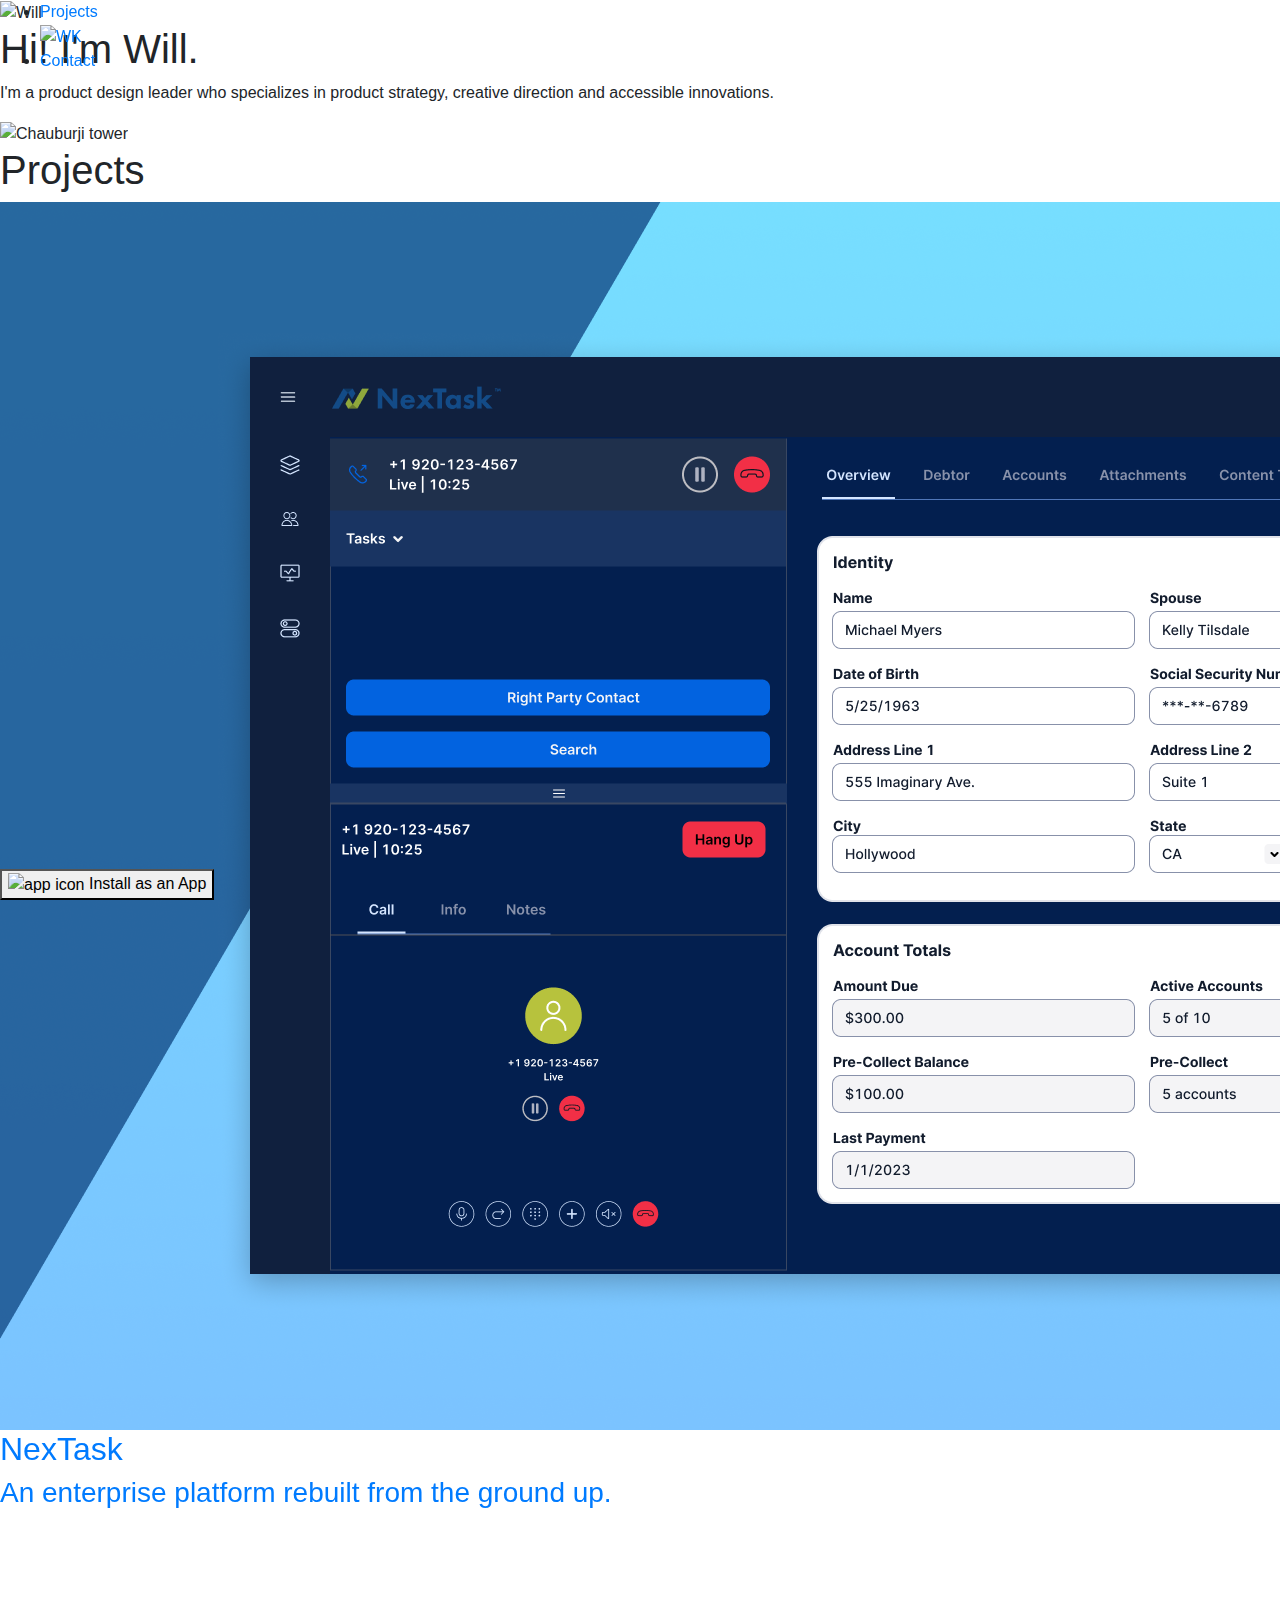
==== index.html @ db50d6b6 "Update after rewrite" ====
<!DOCTYPE html>
<html>
  <head>
    <title>Will - Product Designer</title>
    <meta name="viewport" content="width=device-width, initial-scale=1, maximum-scale=1">
    <link rel="canonical" href="https://willckyle.github.io/" />
    <link rel="manifest" href="manifest.json">

    <link rel="icon" href="img/favicon.png">
    <link rel="apple-touch-icon" size="192x192" href="img/favicon192.png">
    <link rel="apple-touch-icon" size="512x512" href="img/favicon512.png">

    <link rel="stylesheet" href="https://fonts.googleapis.com/css2?family=Montserrat&display=swap">
    <link rel="stylesheet" href="https://stackpath.bootstrapcdn.com/bootstrap/4.5.0/css/bootstrap.min.css" />
    <link rel="stylesheet" href="https://stackpath.bootstrapcdn.com/font-awesome/4.7.0/css/font-awesome.min.css" />
    <link rel="stylesheet" href="https://unpkg.com/aos@next/dist/aos.css" />
    <link rel="stylesheet" href="/style.css" />

    <script src="https://code.jquery.com/jquery-3.5.1.slim.min.js" integrity="sha384-DfXdz2htPH0lsSSs5nCTpuj/zy4C+OGpamoFVy38MVBnE+IbbVYUew+OrCXaRkfj" crossorigin="anonymous"></script>
    <script src="https://cdn.jsdelivr.net/npm/popper.js@1.16.0/dist/umd/popper.min.js" integrity="sha384-Q6E9RHvbIyZFJoft+2mJbHaEWldlvI9IOYy5n3zV9zzTtmI3UksdQRVvoxMfooAo" crossorigin="anonymous"></script>
    <script src="https://stackpath.bootstrapcdn.com/bootstrap/4.5.0/js/bootstrap.min.js" integrity="sha384-OgVRvuATP1z7JjHLkuOU7Xw704+h835Lr+6QL9UvYjZE3Ipu6Tp75j7Bh/kR0JKI" crossorigin="anonymous"></script>
    <script src="/main.js"></script>


  </head>

<body>

  <nav class="fixed-top" role="navigation" id="navbar">

        <ul class="navigation-bar">

          <li class="navigation-item">
            <a class="navigation-link project-link" href="#projects">Projects</a>
          </li>
          <a href="#" class="wk"><img src="img/WK.png" alt="WK"></a>
          <li class="navigation-item">
            <a class="navigation-link contact-link" href="#contact">Contact</a>
          </li>


        </ul>

  </nav>


    <div class="block" id="home">

      <div class="intro">
        <img class="will" src="img/Will.jpg" alt="Will"> </img>
        <div class="home-text">
          <h1>Hi! I'm Will.</h1>
          <p>I'm a product design leader who specializes in product strategy, creative direction and accessible innovations.</p>
        </div>
      </div>

      <picture class="chauburji">
        <source srcset="img/chauburjiTowerFC.png 1x" media="(min-width: 800px)">
        <img src="img/chauburjiTowerThinFCT.png" alt="Chauburji tower"> </img>
      </picture>

    </div>



    <div id="projects">

      <h1 class="project-header">Projects</h1>

      <a href="nextask/">
        <div class="container-custom" data-aos="fade-up" data-aos-offset="130" data-aos-duration="800"> 
            <img class="project-image" src="img/n1.png" alt="Nextask">
            <div class="project-textbox">
              <h2>NexTask</h2>
              <h3>An enterprise platform rebuilt from the ground up. </h3>
            </div>
        </div>
      </a>

      <a href="odomo/">
        <div class="container-custom" data-aos="fade-up" data-aos-offset="130" data-aos-duration="800"> 
            <img class="project-image" src="img/o1.png" alt="Odomo">
            <div class="project-textbox">
              <h2>Odomo</h2>
              <h3>A web3 consumer app to transform real-world communities.</h3>
            </div>
        </div>
      </a>

      <a href="roydan-design-system/">
        <div class="container-custom" data-aos="fade-up" data-aos-offset="130" data-aos-duration="800"> 
            <img class="project-image" src="img/d1.png" alt="Roydan Design System">
            <div class="project-textbox">
              <h2>Roydan Design System</h2>
              <h3>A design system and pipeline for an agile team.</h3>
            </div>
        </div>
      </a>
      
    </div>

    <div class="block" id="contact">
      <div class="container square" data-aos="fade-up" data-aos-offset="150" data-aos-duration="600" >

          <div class="contact-box">
            <h2 class="contact-title">Contact</h2>
          </div>

          <p>Feel free to get in touch to discuss opportunities, potential collaboration, or just to chat!</p><br>

          <div class="contact-box contact-box-two">
          <div class="email-box" >
            <input type="text" class="textBox" name="Email" id="Email" value="williamofnewe@gmail.com" onclick="this.focus();this.select();myFunction()" readonly="readonly">
            <div class="copyIcon" onclick="myFunction()"><img src="img/copyIcon.png"></img></div>
            <a href="https://mail.google.com/mail/u/0/#inbox?compose=new" target=”_blank” class="emailButton"><img src="img/gmail.png" alt="Gmail"></a>
            <a href="https://outlook.live.com/mail/0/inbox" target=”_blank” class="emailButton"><img src="img/outlook.png" alt="Outlook"></a>
          </div>
          </div>


          <a href="https://www.linkedin.com/in/will-kyle-656aa6156/" target=”_blank” class="social-link">LinkedIn</a>
          <a href="https://github.com/WillCKyle" target=”_blank” class="social-link">GitHub</a>

      </div>

      <footer class="ios-popup" data-aos="fade" data-aos-delay="5000" data-aos-duration="1000">
        <img class="ios-icon" src="img/favicon.png" alt="ios app icon"></img>
        <img id="close" class="close-ios" src="img/x.png" alt="Close"></img>
        <p class="add-message">Tap <img src="img/iosShare.png" alt="iOS Share button"/> then select</p>
        <p class="add-message add-bold">'Add to home screen'</p>
        <p class="add-message">to install this app.</p>
      </footer>

    </div>


    <footer class="fixed-bottom footer" id="footer">
      <button class="add-button"><img class="pwa-icon" src="img/favicon.png" alt="app icon"></img> Install as an App</button>
    </footer>


    <script src="/pwa.js"></script>
    <script>
      if (navigator.serviceWorker) {
        navigator.serviceWorker.register('/sw.js')
      }
    </script>
    <script src="https://unpkg.com/aos@next/dist/aos.js"></script>
    <script>
      AOS.init();
    </script>



  </body>
</html>
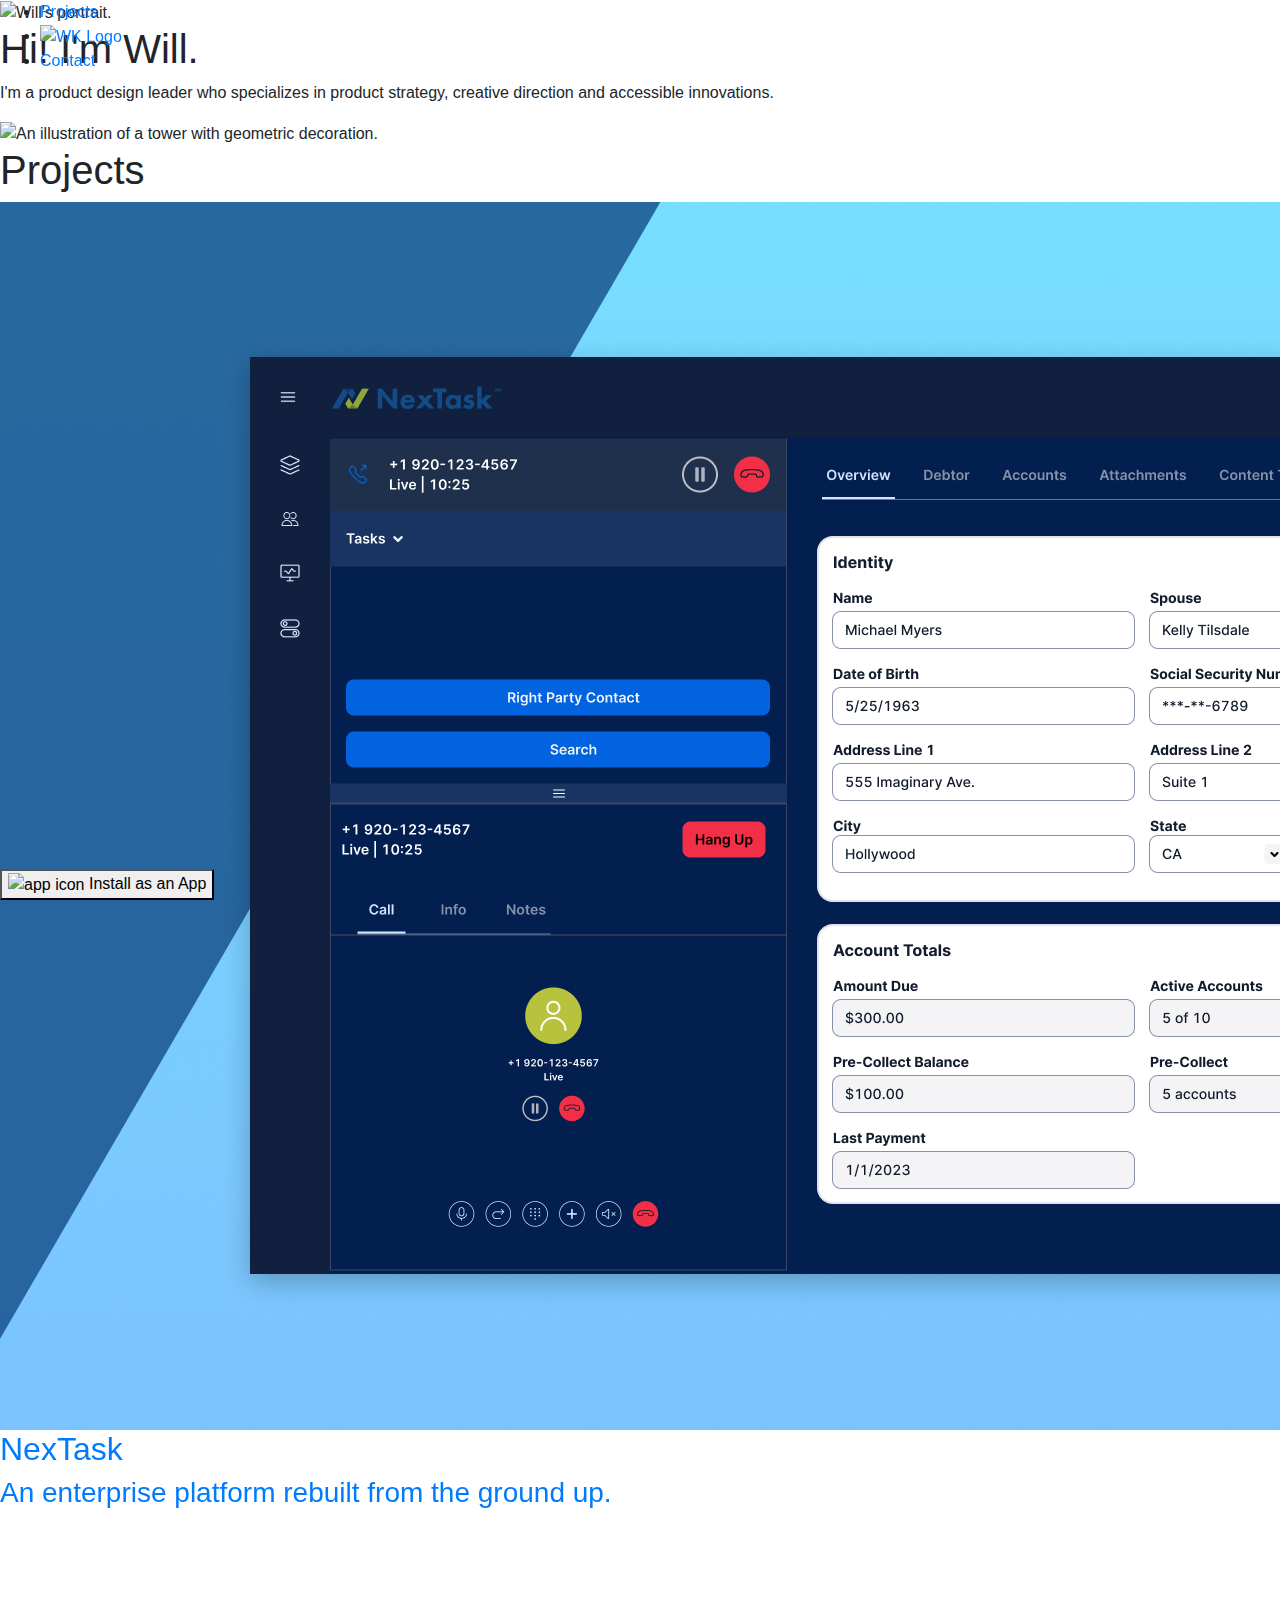
==== commit 30579da4: "WCAG" ====
--- a/index.html
+++ b/index.html
@@ -1,8 +1,8 @@
 <!DOCTYPE html>
-<html>
+<html lang="en">
   <head>
     <title>Will - Product Designer</title>
-    <meta name="viewport" content="width=device-width, initial-scale=1, maximum-scale=1">
+    <meta name="viewport" content="width=device-width, initial-scale=1">
     <link rel="canonical" href="https://willckyle.github.io/" />
     <link rel="manifest" href="manifest.json">
 
@@ -10,7 +10,9 @@
     <link rel="apple-touch-icon" size="192x192" href="img/favicon192.png">
     <link rel="apple-touch-icon" size="512x512" href="img/favicon512.png">
 
-    <link rel="stylesheet" href="https://fonts.googleapis.com/css2?family=Montserrat&display=swap">
+    <link rel="preconnect" href="https://fonts.googleapis.com">
+    <link rel="preconnect" href="https://fonts.gstatic.com" crossorigin>
+    <link href="https://fonts.googleapis.com/css2?family=Montserrat:ital,wght@0,100..900;1,100..900&display=swap" rel="stylesheet">
     <link rel="stylesheet" href="https://stackpath.bootstrapcdn.com/bootstrap/4.5.0/css/bootstrap.min.css" />
     <link rel="stylesheet" href="https://stackpath.bootstrapcdn.com/font-awesome/4.7.0/css/font-awesome.min.css" />
     <link rel="stylesheet" href="https://unpkg.com/aos@next/dist/aos.css" />
@@ -33,7 +35,9 @@
           <li class="navigation-item">
             <a class="navigation-link project-link" href="#projects">Projects</a>
           </li>
-          <a href="#" class="wk"><img src="img/WK.png" alt="WK"></a>
+          <li>
+            <a href="#" class="wk"><img src="img/WK.png" alt="WK Logo"></a>
+          </li>
           <li class="navigation-item">
             <a class="navigation-link contact-link" href="#contact">Contact</a>
           </li>
@@ -47,7 +51,7 @@
     <div class="block" id="home">
 
       <div class="intro">
-        <img class="will" src="img/Will.jpg" alt="Will"> </img>
+        <img class="will" src="img/Will.jpg" alt="Will's portrait."> </img>
         <div class="home-text">
           <h1>Hi! I'm Will.</h1>
           <p>I'm a product design leader who specializes in product strategy, creative direction and accessible innovations.</p>
@@ -55,8 +59,8 @@
       </div>
 
       <picture class="chauburji">
-        <source srcset="img/chauburjiTowerFC.png 1x" media="(min-width: 800px)">
-        <img src="img/chauburjiTowerThinFCT.png" alt="Chauburji tower"> </img>
+        <source srcset="img/chauburjiTowerFC.png 1x" media="(min-width: 900px)">
+        <img src="img/chauburjiTowerThinFCT.png" alt="An illustration of a tower with geometric decoration."> </img>
       </picture>
 
     </div>
@@ -77,15 +81,7 @@
         </div>
       </a>
 
-      <a href="odomo/">
-        <div class="container-custom" data-aos="fade-up" data-aos-offset="130" data-aos-duration="800"> 
-            <img class="project-image" src="img/o1.png" alt="Odomo">
-            <div class="project-textbox">
-              <h2>Odomo</h2>
-              <h3>A web3 consumer app to transform real-world communities.</h3>
-            </div>
-        </div>
-      </a>
+      
 
       <a href="roydan-design-system/">
         <div class="container-custom" data-aos="fade-up" data-aos-offset="130" data-aos-duration="800"> 
@@ -93,6 +89,16 @@
             <div class="project-textbox">
               <h2>Roydan Design System</h2>
               <h3>A design system and pipeline for an agile team.</h3>
+            </div>
+        </div>
+      </a>
+
+      <a href="odomo/">
+        <div class="container-custom" data-aos="fade-up" data-aos-offset="130" data-aos-duration="800"> 
+            <img class="project-image" src="img/o1.png" alt="Odomo">
+            <div class="project-textbox">
+              <h2>Odomo</h2>
+              <h3>A consumer app to help small businesses build communities.</h3>
             </div>
         </div>
       </a>
@@ -109,12 +115,15 @@
           <p>Feel free to get in touch to discuss opportunities, potential collaboration, or just to chat!</p><br>
 
           <div class="contact-box contact-box-two">
-          <div class="email-box" >
-            <input type="text" class="textBox" name="Email" id="Email" value="williamofnewe@gmail.com" onclick="this.focus();this.select();myFunction()" readonly="readonly">
-            <div class="copyIcon" onclick="myFunction()"><img src="img/copyIcon.png"></img></div>
-            <a href="https://mail.google.com/mail/u/0/#inbox?compose=new" target=”_blank” class="emailButton"><img src="img/gmail.png" alt="Gmail"></a>
-            <a href="https://outlook.live.com/mail/0/inbox" target=”_blank” class="emailButton"><img src="img/outlook.png" alt="Outlook"></a>
-          </div>
+            <label> 
+              <span>Email:</span>
+              <div class="email-box" >
+                <input type="text" class="textBox" name="Email" id="Email" value="williamofnewe@gmail.com" onclick="this.focus();this.select();myFunction()" readonly="readonly">
+                <div class="copyIcon" onclick="myFunction()"><img src="img/copyIcon.png" alt="Copy email address."></img></div>
+                <a href="https://mail.google.com/mail/u/0/#inbox?compose=new" target=”_blank” class="emailButton" alt="Open in Gmail."><img src="img/gmail.png" alt="Gmail"></a>
+                <a href="https://outlook.live.com/mail/0/inbox" target=”_blank” class="emailButton"><img src="img/outlook.png" alt="Open in Outlook"></a>
+              </div>
+            </label>
           </div>
 
 
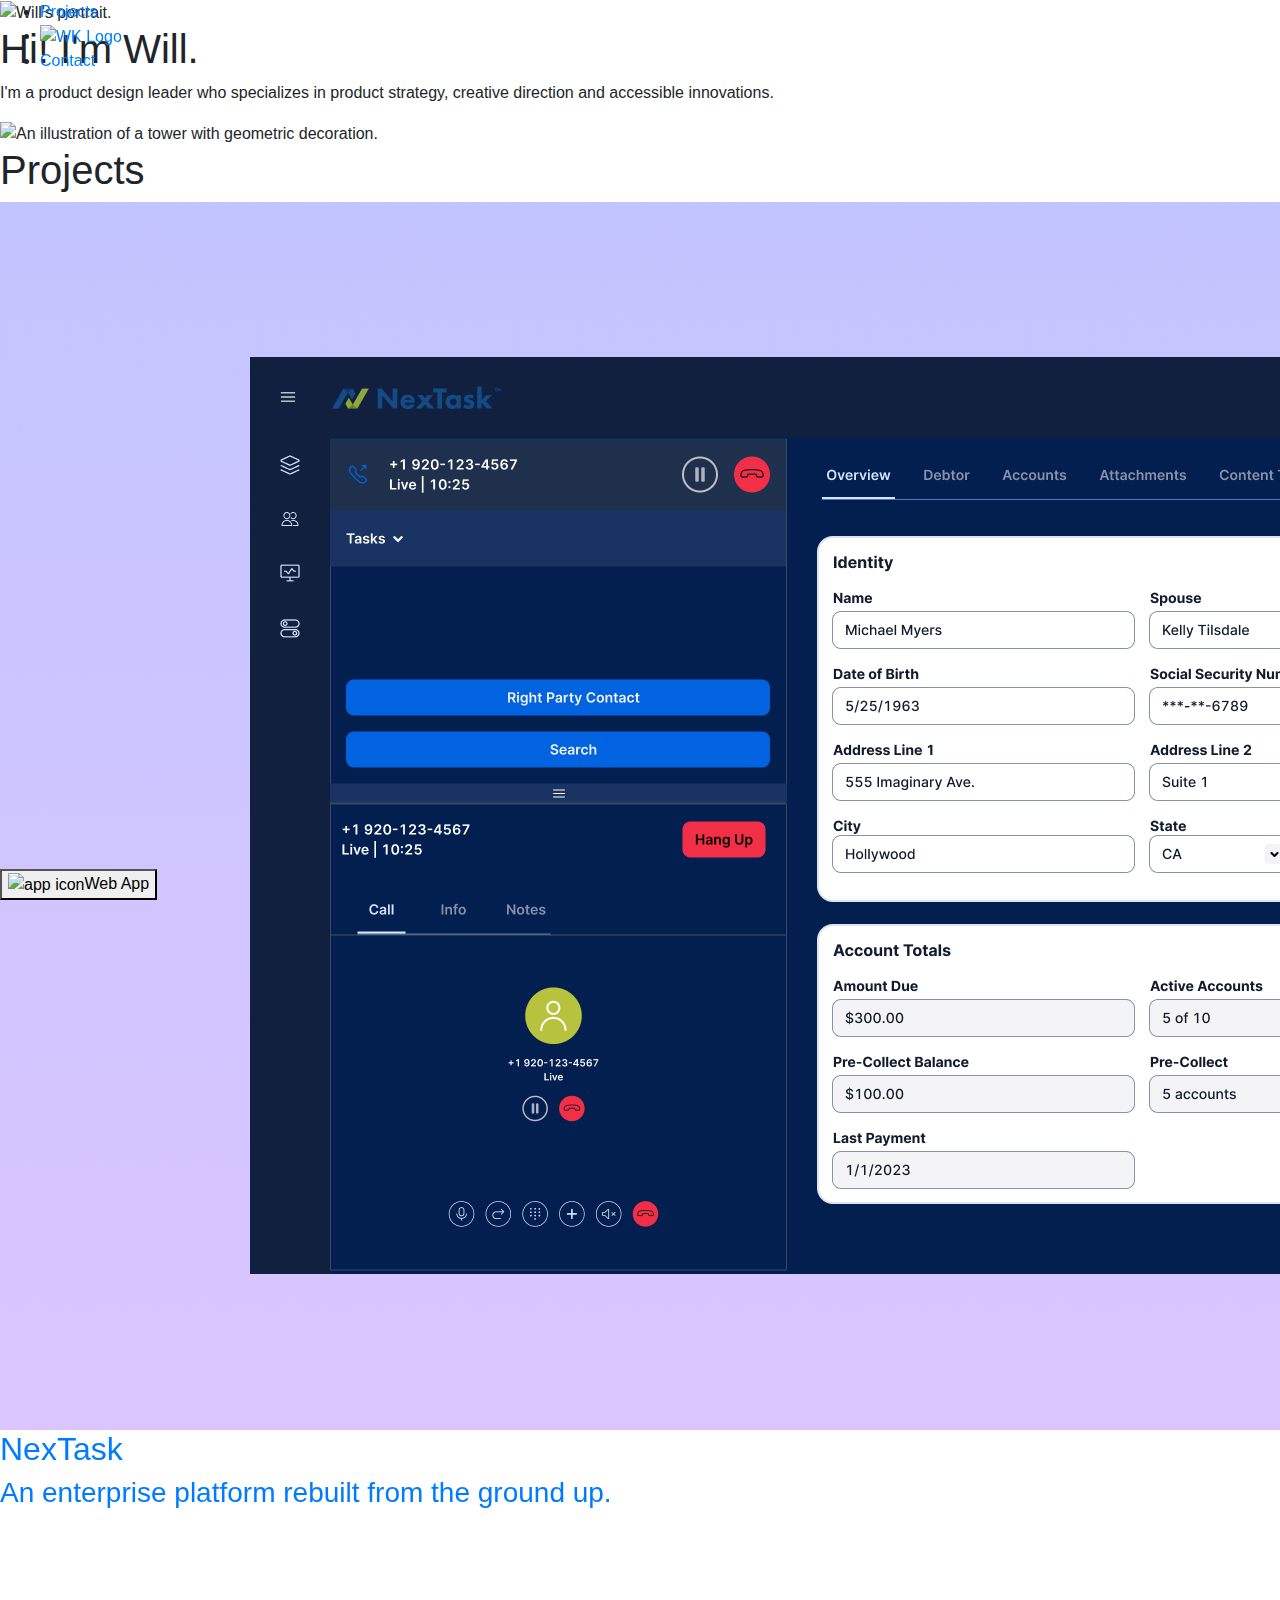
==== commit efbd0c9f: "removed password" ====
--- a/index.html
+++ b/index.html
@@ -132,19 +132,19 @@
 
       </div>
 
-      <footer class="ios-popup" data-aos="fade" data-aos-delay="5000" data-aos-duration="1000">
+      <!-- <footer class="ios-popup" data-aos="fade" data-aos-delay="5000" data-aos-duration="1000">
         <img class="ios-icon" src="img/favicon.png" alt="ios app icon"></img>
         <img id="close" class="close-ios" src="img/x.png" alt="Close"></img>
         <p class="add-message">Tap <img src="img/iosShare.png" alt="iOS Share button"/> then select</p>
         <p class="add-message add-bold">'Add to home screen'</p>
         <p class="add-message">to install this app.</p>
-      </footer>
+      </footer> -->
 
     </div>
 
 
     <footer class="fixed-bottom footer" id="footer">
-      <button class="add-button"><img class="pwa-icon" src="img/favicon.png" alt="app icon"></img> Install as an App</button>
+      <button class="add-button"><img class="pwa-icon" src="img/favicon.png" alt="app icon"></img>Web App</button>
     </footer>
 
 
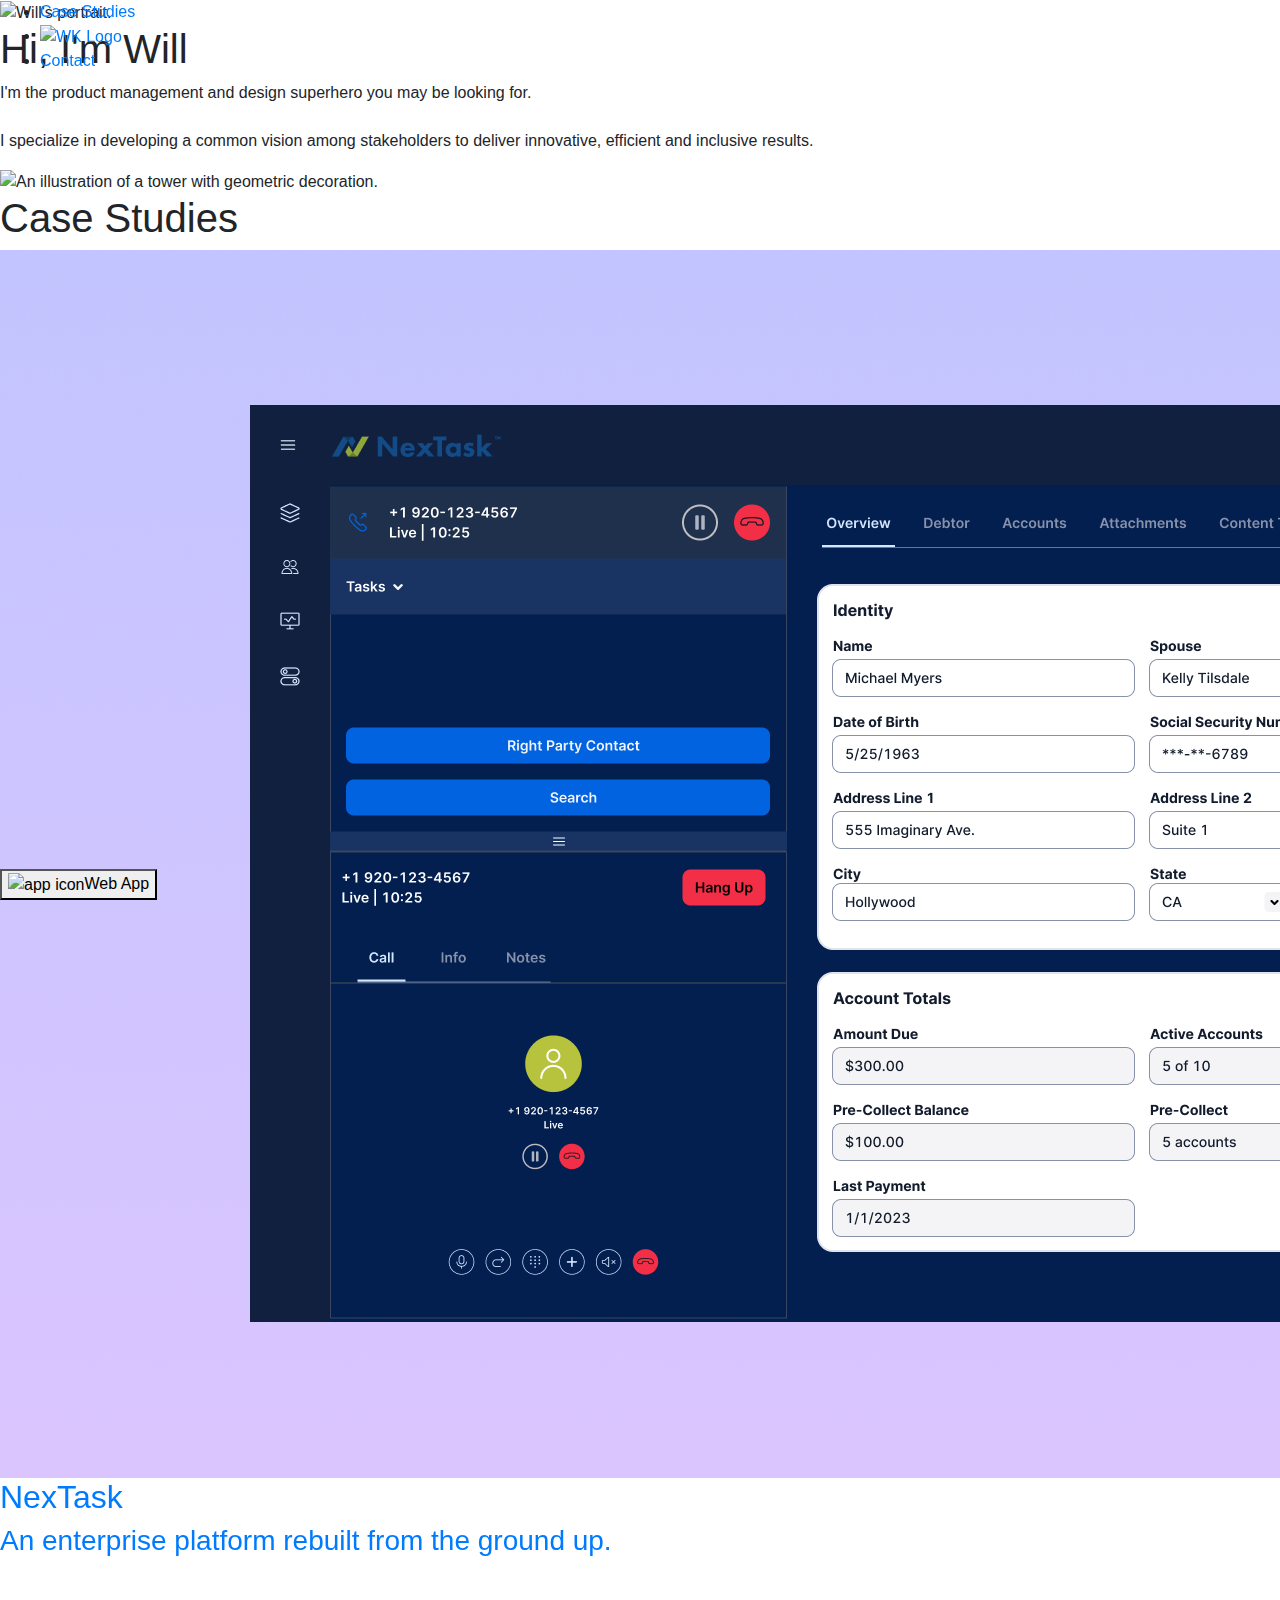
==== commit 85109b6e: "Product Owner Adjustments" ====
--- a/index.html
+++ b/index.html
@@ -1,7 +1,7 @@
 <!DOCTYPE html>
 <html lang="en">
   <head>
-    <title>Will - Product Designer</title>
+    <title>Will - Product Leader</title>
     <meta name="viewport" content="width=device-width, initial-scale=1">
     <link rel="canonical" href="https://willckyle.github.io/" />
     <link rel="manifest" href="manifest.json">
@@ -32,8 +32,9 @@
 
         <ul class="navigation-bar">
 
+          
           <li class="navigation-item">
-            <a class="navigation-link project-link" href="#projects">Projects</a>
+            <a class="navigation-link project-link" href="#projects">Case Studies</a>
           </li>
           <li>
             <a href="#" class="wk"><img src="img/WK.png" alt="WK Logo"></a>
@@ -53,8 +54,8 @@
       <div class="intro">
         <img class="will" src="img/Will.jpg" alt="Will's portrait."> </img>
         <div class="home-text">
-          <h1>Hi! I'm Will.</h1>
-          <p>I'm a product design leader who specializes in product strategy, creative direction and accessible innovations.</p>
+          <h1>Hi, I'm Will</h1>
+          <p>I'm the product management and design superhero you may be looking for. <br><br>I specialize in developing a common vision among stakeholders to deliver innovative, efficient and inclusive results.</p>
         </div>
       </div>
 
@@ -69,10 +70,10 @@
 
     <div id="projects">
 
-      <h1 class="project-header">Projects</h1>
+      <h1 class="project-header">Case Studies</h1>
 
       <a href="nextask/">
-        <div class="container-custom" data-aos="fade-up" data-aos-offset="130" data-aos-duration="800"> 
+        <div class="container-custom" data-aos="fade-up"  data-aos-duration="800"> 
             <img class="project-image" src="img/n1.png" alt="Nextask">
             <div class="project-textbox">
               <h2>NexTask</h2>
@@ -84,7 +85,7 @@
       
 
       <a href="roydan-design-system/">
-        <div class="container-custom" data-aos="fade-up" data-aos-offset="130" data-aos-duration="800"> 
+        <div class="container-custom" data-aos="fade-up" data-aos-duration="800"> 
             <img class="project-image" src="img/d1.png" alt="Roydan Design System">
             <div class="project-textbox">
               <h2>Roydan Design System</h2>
@@ -94,7 +95,7 @@
       </a>
 
       <a href="odomo/">
-        <div class="container-custom" data-aos="fade-up" data-aos-offset="130" data-aos-duration="800"> 
+        <div class="container-custom" data-aos="fade-up"  data-aos-duration="800"> 
             <img class="project-image" src="img/o1.png" alt="Odomo">
             <div class="project-textbox">
               <h2>Odomo</h2>
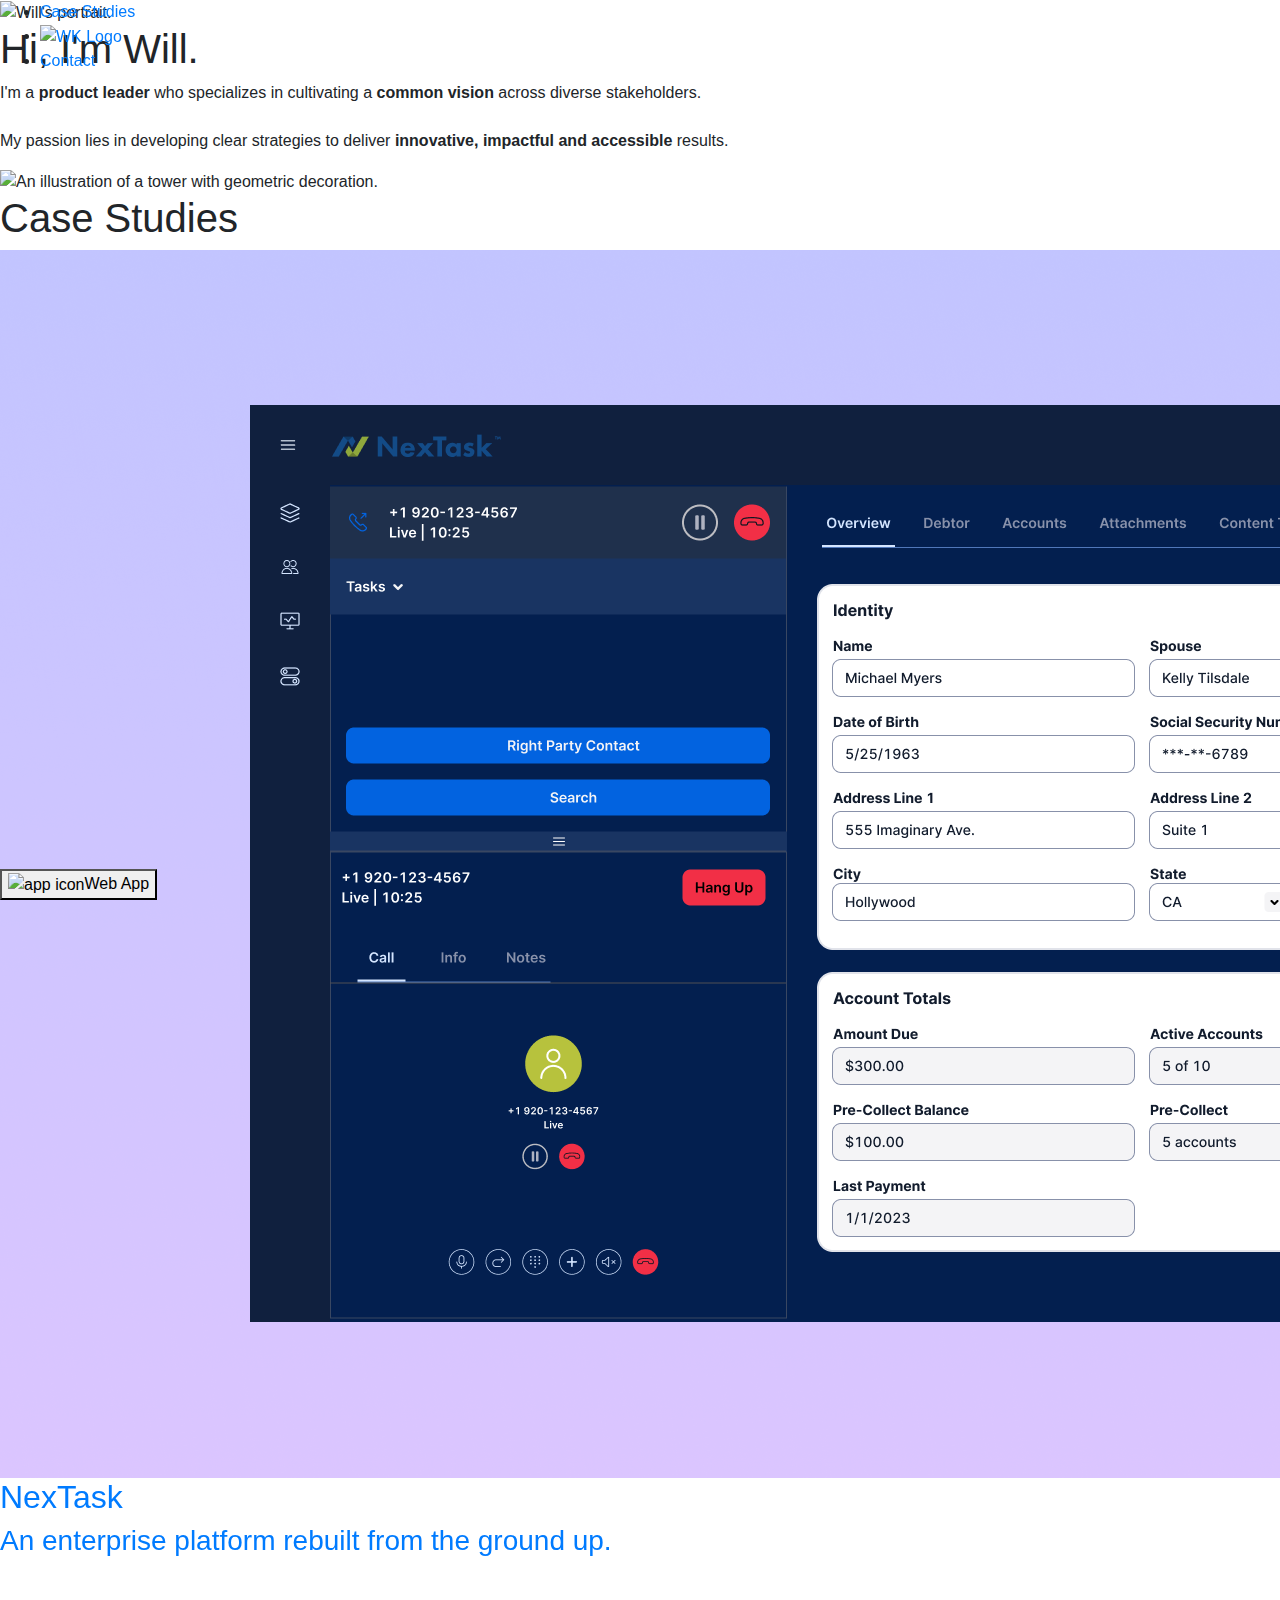
==== commit cdb20b71: "Update index.html" ====
--- a/index.html
+++ b/index.html
@@ -54,8 +54,8 @@
       <div class="intro">
         <img class="will" src="img/Will.jpg" alt="Will's portrait."> </img>
         <div class="home-text">
-          <h1>Hi, I'm Will</h1>
-          <p>I'm the product management and design superhero you may be looking for. <br><br>I specialize in developing a common vision among stakeholders to deliver innovative, efficient and inclusive results.</p>
+          <h1>Hi, I'm Will.</h1>
+          <p>I'm a <span style="font-weight:600">product leader</span> who specializes in cultivating a <span style="font-weight:600">common vision</span> across diverse stakeholders. <br><br>My passion lies in developing clear strategies to deliver <span style="font-weight:600">innovative, impactful and accessible</span> results.</p>
         </div>
       </div>
 
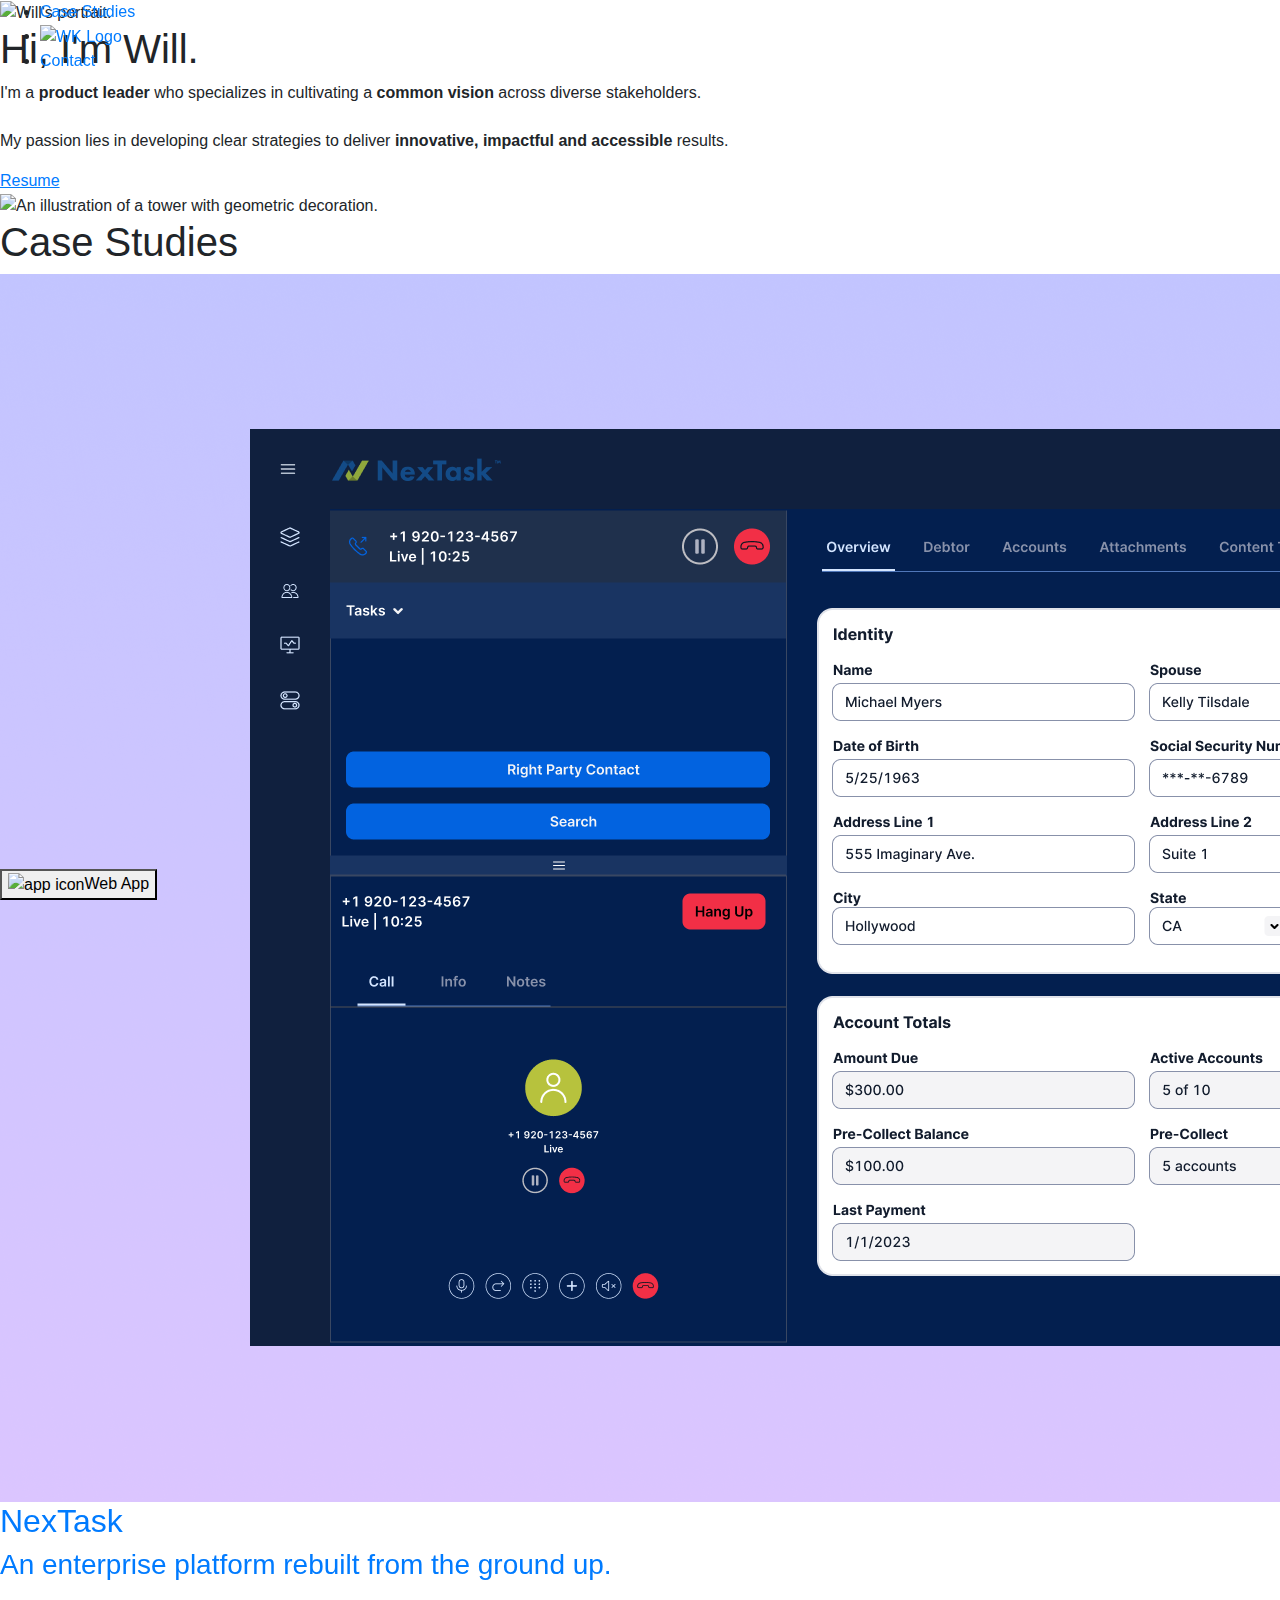
==== commit 5519b6fa: "Odomo stats" ====
--- a/index.html
+++ b/index.html
@@ -56,6 +56,7 @@
         <div class="home-text">
           <h1>Hi, I'm Will.</h1>
           <p>I'm a <span style="font-weight:600">product leader</span> who specializes in cultivating a <span style="font-weight:600">common vision</span> across diverse stakeholders. <br><br>My passion lies in developing clear strategies to deliver <span style="font-weight:600">innovative, impactful and accessible</span> results.</p>
+          <a href="Resume2024.pdf" target="_blank" style="text-decoration: underline">Resume</a>
         </div>
       </div>
 
